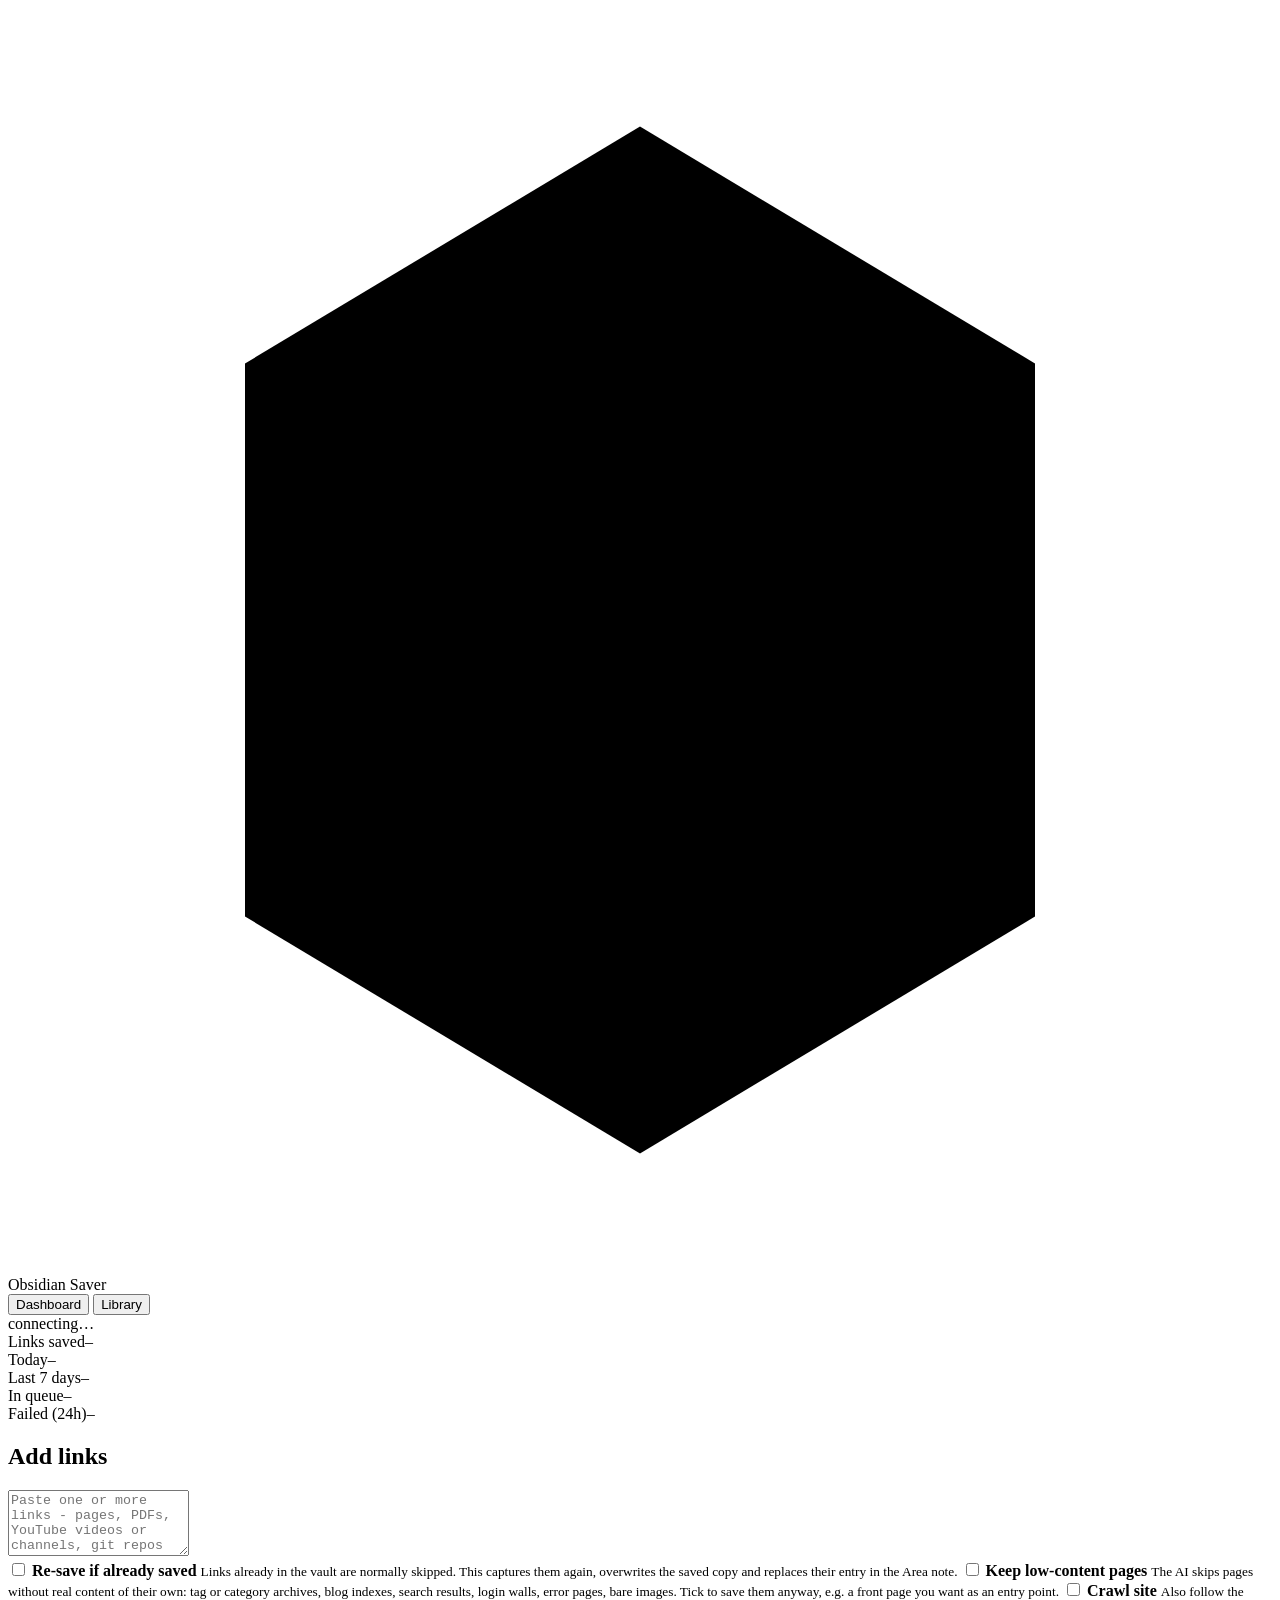
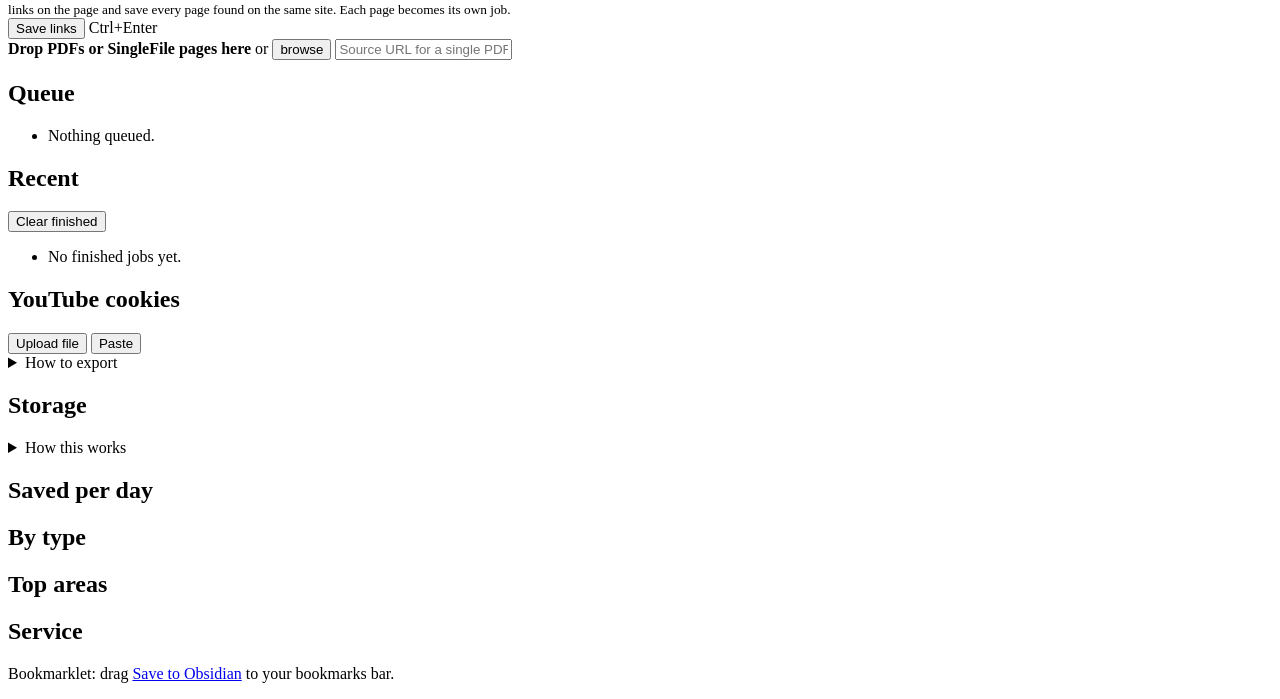
==== saver/static/index.html @ d614420c "Flatten the repository: service at the root, skill under skills/ - The service (Dockerfile, compose " ====
<!doctype html>
<html lang="en">
<head>
  <meta charset="utf-8">
  <meta name="viewport" content="width=device-width, initial-scale=1">
  <title>Obsidian Saver</title>
  <link rel="icon" href="data:image/svg+xml,%3Csvg xmlns='http://www.w3.org/2000/svg' viewBox='0 0 32 32'%3E%3Cpath d='M16 3l10 6v14l-10 6-10-6V9z' fill='%237f6df2'/%3E%3Cpath d='M16 9v14M11 18l5 5 5-5' stroke='white' stroke-width='2.4' fill='none' stroke-linecap='round' stroke-linejoin='round'/%3E%3C/svg%3E">
  <link rel="stylesheet" href="/static/style.css">
</head>
<body>
  <header class="topbar">
    <div class="brand">
      <svg viewBox="0 0 32 32" aria-hidden="true"><path d="M16 3l10 6v14l-10 6-10-6V9z"/><path class="arrow" d="M16 9v14M11 18l5 5 5-5"/></svg>
      <span>Obsidian Saver</span>
    </div>
    <nav class="tabs" role="tablist">
      <button class="tab active" data-tab="dashboard" role="tab">Dashboard</button>
      <button class="tab" data-tab="library" role="tab">Library</button>
    </nav>
    <div class="status">
      <span id="status-pill" class="pill">connecting…</span>
      <button id="pause-btn" class="btn ghost small" hidden>Pause</button>
    </div>
  </header>

  <main>
    <section id="dashboard" class="view">
      <div class="stats" id="stats">
        <div class="stat hero"><span class="label">Links saved</span><span class="value" id="stat-total">–</span><span class="sub" id="stat-last"></span></div>
        <div class="stat"><span class="label">Today</span><span class="value" id="stat-today">–</span></div>
        <div class="stat"><span class="label">Last 7 days</span><span class="value" id="stat-week">–</span></div>
        <div class="stat"><span class="label">In queue</span><span class="value" id="stat-queue">–</span><span class="sub" id="stat-running"></span></div>
        <div class="stat"><span class="label">Failed (24h)</span><span class="value" id="stat-failed">–</span></div>
      </div>

      <div class="grid">
        <div class="col-main">
          <section class="card" id="submit-card">
            <h2>Add links</h2>
            <form id="submit-form">
              <textarea id="urls" rows="4" placeholder="Paste one or more links - pages, PDFs, YouTube videos or channels, git repos or GitHub users, media.ccc.de talks" spellcheck="false"></textarea>
              <div class="options">
                <label class="option">
                  <input type="checkbox" id="opt-force">
                  <span><strong>Re-save if already saved</strong>
                    <small>Links already in the vault are normally skipped. This captures them again, overwrites the saved copy and replaces their entry in the Area note.</small></span>
                </label>
                <label class="option">
                  <input type="checkbox" id="opt-thin">
                  <span><strong>Keep low-content pages</strong>
                    <small>The AI skips pages without real content of their own: tag or category archives, blog indexes, search results, login walls, error pages, bare images. Tick to save them anyway, e.g. a front page you want as an entry point.</small></span>
                </label>
                <label class="option">
                  <input type="checkbox" id="opt-crawl">
                  <span><strong>Crawl site</strong>
                    <small>Also follow the links on the page and save every page found on the same site. Each page becomes its own job.</small></span>
                </label>
              </div>
              <div class="crawl-options" id="crawl-options" hidden>
                <label>Depth <input type="number" id="crawl-depth" min="0" max="10" value="3">
                  <small>Link hops from the start page (1 = only pages it links to)</small></label>
                <label>Max pages <input type="number" id="crawl-pages" min="1" max="5000" value="50">
                  <small>Stop after this many pages</small></label>
                <label>Scope
                  <select id="crawl-scope"><option value="path">Below start page</option><option value="domain">Whole site</option></select>
                  <small>Below start page: after the first hop, only URLs under the start page's folder</small></label>
                <label class="check pdf-only"><input type="checkbox" id="crawl-pdf"> <span>PDFs only
                  <small>Save only PDFs; HTML pages are just used to find them</small></span></label>
              </div>
              <div class="actions">
                <button type="submit" class="btn primary" id="submit-btn">Save links</button>
                <span class="hint">Ctrl+Enter</span>
              </div>
            </form>
            <div id="dropzone" class="dropzone" tabindex="0">
              <input type="file" id="file-input" multiple accept=".pdf,.html,.htm" hidden>
              <strong>Drop PDFs or SingleFile pages here</strong>
              <span>or <button type="button" class="linkish" id="browse-btn">browse</button></span>
              <input type="url" id="file-source" placeholder="Source URL for a single PDF (optional)">
            </div>
            <ul id="submit-results" class="results"></ul>
          </section>

          <section class="card">
            <div class="card-head">
              <h2>Queue</h2>
              <span class="muted" id="queue-summary"></span>
            </div>
            <ul id="active-jobs" class="jobs"><li class="empty">Nothing queued.</li></ul>
          </section>

          <section class="card">
            <div class="card-head">
              <h2>Recent</h2>
              <button class="btn ghost small" id="clear-btn">Clear finished</button>
            </div>
            <ul id="recent-jobs" class="jobs"><li class="empty">No finished jobs yet.</li></ul>
          </section>
        </div>

        <aside class="col-side">
          <section class="card" id="cookies-card">
            <h2>YouTube cookies</h2>
            <div id="cookie-status" class="cookie-status"></div>
            <div class="cookie-actions">
              <input type="file" id="cookie-file" accept=".txt,.json,text/plain,application/json" hidden>
              <button type="button" class="btn ghost small" id="cookie-upload">Upload file</button>
              <button type="button" class="btn ghost small" id="cookie-paste">Paste</button>
              <button type="button" class="btn ghost small danger" id="cookie-remove" hidden>Remove</button>
            </div>
            <form id="cookie-form" hidden>
              <textarea id="cookie-text" rows="5" spellcheck="false" placeholder="# Netscape HTTP Cookie File&#10;.youtube.com&#9;TRUE&#9;/&#9;TRUE&#9;…   (or Cookie-Editor JSON)"></textarea>
              <div class="actions">
                <button type="submit" class="btn primary small">Save cookies</button>
                <button type="button" class="btn ghost small" id="cookie-cancel">Cancel</button>
              </div>
            </form>
            <p id="cookie-message" class="cookie-message" hidden></p>
            <details class="hint-text">
              <summary>How to export</summary>
              <p class="muted">Log in to YouTube in a private window, export with a cookies.txt extension (Netscape format) or Cookie-Editor (JSON), then close the window - YouTube rotates the cookies of sessions that stay open. Stored in <code>/config</code> (mode 600); values are never shown.</p>
            </details>
          </section>
          <section class="card" id="storage-card">
            <h2>Storage</h2>
            <div id="storage-status" class="cookie-status"></div>
            <div class="cookie-actions" id="storage-actions" hidden>
              <button type="button" class="btn ghost small" id="repos-update" title="git pull every stored clone and refresh the README copies">Update repos</button>
              <a class="btn ghost small" href="/blobs/" target="_blank" rel="noopener">Browse</a>
            </div>
            <details class="hint-text">
              <summary>How this works</summary>
              <p class="muted">Videos and full git clones are stored outside the vault and served by this service. The vault keeps what's small and searchable: each repo's README (whole gists), every transcript and subtitle file, and an <code>.offloaded</code> marker with the link. Notes link to a watch page (with subtitles, <code>?t=</code> for a start time) or the repo's file listing.</p>
            </details>
          </section>
          <section class="card">
            <h2>Saved per day</h2>
            <div id="chart" class="chart" role="img" aria-label="Links saved per day, last 30 days"></div>
          </section>
          <section class="card">
            <h2>By type</h2>
            <ul id="kinds" class="bars"></ul>
          </section>
          <section class="card">
            <h2>Top areas</h2>
            <ul id="areas" class="bars"></ul>
          </section>
          <section class="card small-print">
            <h2>Service</h2>
            <dl id="service-info"></dl>
            <p class="muted">Bookmarklet: drag <a id="bookmarklet" class="bookmarklet" href="#">Save to Obsidian</a> to your bookmarks bar.</p>
          </section>
        </aside>
      </div>
    </section>

    <section id="library" class="view" hidden>
      <section class="card">
        <div class="library-bar">
          <input type="search" id="lib-q" placeholder="Search URL, note, tags or summary…">
          <select id="lib-kind">
            <option value="">All types</option>
            <option value="page">Pages</option>
            <option value="git">Repos</option>
            <option value="pdf">PDFs</option>
            <option value="youtube">YouTube</option>
            <option value="video">Talks</option>
          </select>
          <span class="muted" id="lib-count"></span>
        </div>
        <ul id="lib-list" class="entries"></ul>
        <div class="center"><button class="btn ghost" id="lib-more" hidden>Load more</button></div>
      </section>
    </section>
  </main>

  <dialog id="token-dialog">
    <form method="dialog" id="token-form">
      <h2>API token</h2>
      <p class="muted">This service requires a token (the API_TOKEN it was started with).</p>
      <input type="password" id="token-input" autocomplete="current-password" required>
      <div class="actions"><button class="btn primary" value="ok">Continue</button></div>
    </form>
  </dialog>

  <script src="/static/app.js"></script>
</body>
</html>
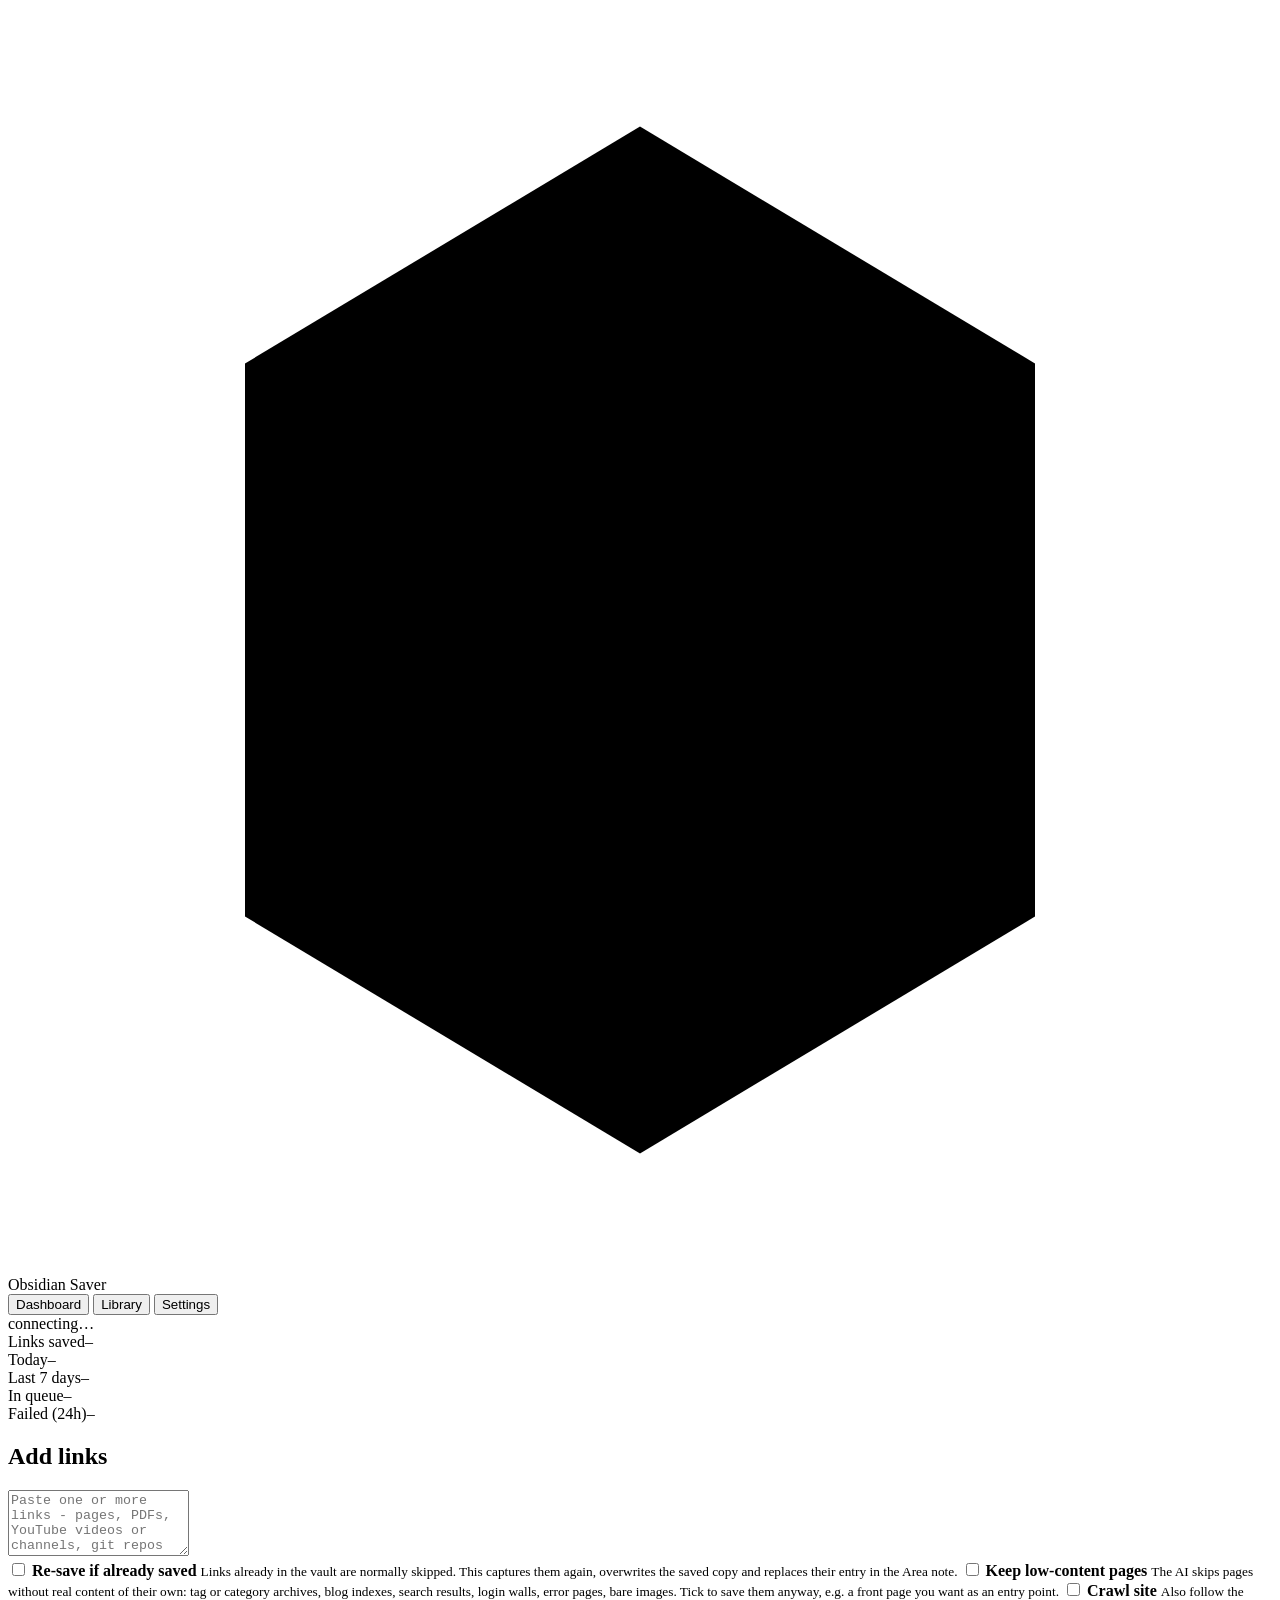
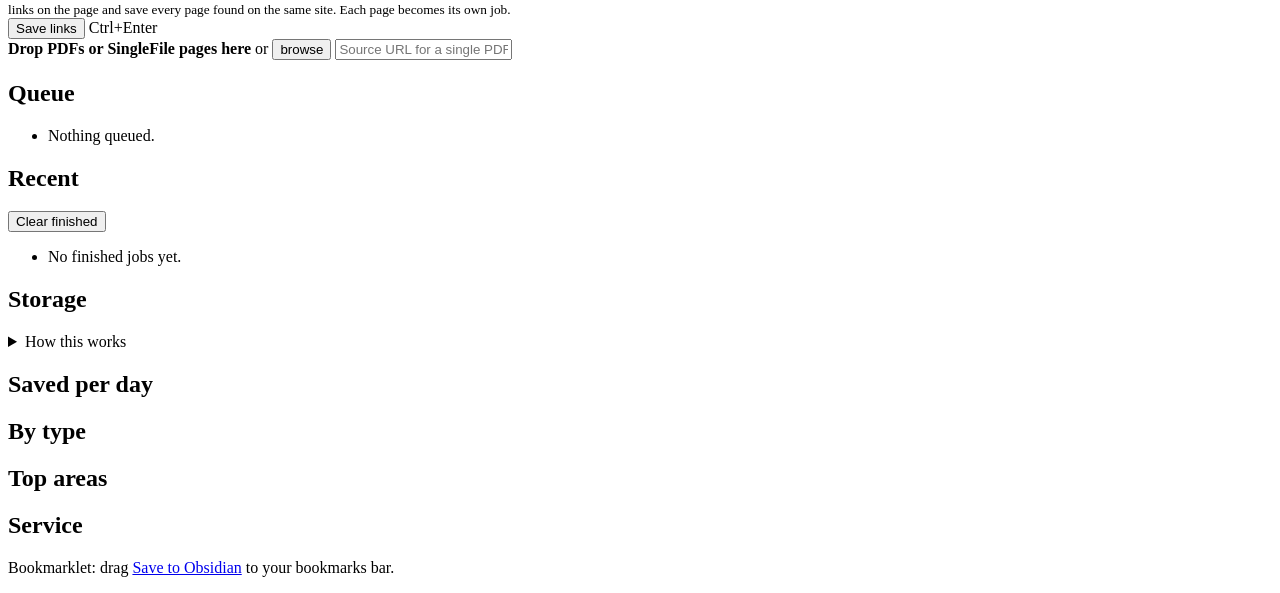
==== commit 4aa121ff: "Settings tab: LLM backends, model and Whisper settings, cookies The web UI gets a Settings tab. The " ====
--- a/saver/static/index.html
+++ b/saver/static/index.html
@@ -16,7 +16,10 @@
     <nav class="tabs" role="tablist">
       <button class="tab active" data-tab="dashboard" role="tab">Dashboard</button>
       <button class="tab" data-tab="library" role="tab">Library</button>
+      <button class="tab" data-tab="settings" role="tab">Settings</button>
     </nav>
+    <a class="nav-link" id="storage-link" href="/blobs/" target="_blank" rel="noopener"
+       title="Browse the blob store: videos and git clones" hidden>Storage ↗</a>
     <div class="status">
       <span id="status-pill" class="pill">connecting…</span>
       <button id="pause-btn" class="btn ghost small" hidden>Pause</button>
@@ -66,6 +69,9 @@
                   <small>Below start page: after the first hop, only URLs under the start page's folder</small></label>
                 <label class="check pdf-only"><input type="checkbox" id="crawl-pdf"> <span>PDFs only
                   <small>Save only PDFs; HTML pages are just used to find them</small></span></label>
+                <label class="extra-hosts">Also follow links to <input type="text" id="crawl-hosts"
+                    placeholder="blog.example.org, other.example.org" autocomplete="off" spellcheck="false">
+                  <small>Other sites the start page links to: those pages are saved too, but not crawled further</small></label>
               </div>
               <div class="actions">
                 <button type="submit" class="btn primary" id="submit-btn">Save links</button>
@@ -99,28 +105,6 @@
         </div>
 
         <aside class="col-side">
-          <section class="card" id="cookies-card">
-            <h2>YouTube cookies</h2>
-            <div id="cookie-status" class="cookie-status"></div>
-            <div class="cookie-actions">
-              <input type="file" id="cookie-file" accept=".txt,.json,text/plain,application/json" hidden>
-              <button type="button" class="btn ghost small" id="cookie-upload">Upload file</button>
-              <button type="button" class="btn ghost small" id="cookie-paste">Paste</button>
-              <button type="button" class="btn ghost small danger" id="cookie-remove" hidden>Remove</button>
-            </div>
-            <form id="cookie-form" hidden>
-              <textarea id="cookie-text" rows="5" spellcheck="false" placeholder="# Netscape HTTP Cookie File&#10;.youtube.com&#9;TRUE&#9;/&#9;TRUE&#9;…   (or Cookie-Editor JSON)"></textarea>
-              <div class="actions">
-                <button type="submit" class="btn primary small">Save cookies</button>
-                <button type="button" class="btn ghost small" id="cookie-cancel">Cancel</button>
-              </div>
-            </form>
-            <p id="cookie-message" class="cookie-message" hidden></p>
-            <details class="hint-text">
-              <summary>How to export</summary>
-              <p class="muted">Log in to YouTube in a private window, export with a cookies.txt extension (Netscape format) or Cookie-Editor (JSON), then close the window - YouTube rotates the cookies of sessions that stay open. Stored in <code>/config</code> (mode 600); values are never shown.</p>
-            </details>
-          </section>
           <section class="card" id="storage-card">
             <h2>Storage</h2>
             <div id="storage-status" class="cookie-status"></div>
@@ -172,6 +156,120 @@
         <div class="center"><button class="btn ghost" id="lib-more" hidden>Load more</button></div>
       </section>
     </section>
+
+    <section id="settings" class="view" hidden>
+      <div class="grid">
+        <div class="col-main">
+          <section class="card settings-card" id="llm-card">
+            <div class="card-head">
+              <h2>LLM</h2>
+              <span class="muted small-text" id="llm-effective"></span>
+            </div>
+            <p class="muted small-text">Tags, summarizes and files every saved link. Changes apply to the next request; jobs already running finish with the old settings.</p>
+            <form id="llm-form" class="settings-form" autocomplete="off">
+              <label>Provider
+                <select data-setting="llm_provider">
+                  <option value="ollama">Ollama</option>
+                  <option value="openai">OpenAI-compatible API</option>
+                  <option value="anthropic">Anthropic</option>
+                </select></label>
+              <label>Base URL
+                <input type="url" data-setting="llm_url" spellcheck="false">
+                <small id="llm-url-hint">Empty uses the provider's default.</small></label>
+              <label class="wide">Model
+                <span class="input-row">
+                  <input type="text" data-setting="llm_model" list="llm-models" spellcheck="false" required>
+                  <button type="button" class="btn ghost small" id="llm-load-models">Load models</button>
+                </span>
+                <datalist id="llm-models"></datalist>
+                <small id="llm-models-hint"></small></label>
+              <label class="wide">API key
+                <input type="password" data-setting="llm_api_key" autocomplete="new-password" spellcheck="false">
+                <small id="llm-key-hint"></small>
+                <span class="check" id="llm-key-clear-wrap" hidden><input type="checkbox" id="llm-key-clear"> Remove the stored key</span></label>
+              <label>Temperature
+                <input type="number" data-setting="llm_temperature" min="0" max="2" step="0.05">
+                <small>Low keeps tags and filing stable. Empty sends none (some hosted reasoning models only accept their default).</small></label>
+              <label>Timeout (seconds)
+                <input type="number" data-setting="llm_timeout" min="1" max="3600">
+                <small>Per request. A model being loaded can take minutes.</small></label>
+              <label class="ollama-only">Context window (tokens)
+                <input type="number" data-setting="ollama_num_ctx" min="0" step="1024">
+                <small>Filing sends the whole Areas/ tree; Ollama's own default would cut it silently. 0 leaves it to Ollama.</small></label>
+              <label class="check ollama-only"><input type="checkbox" data-setting="ollama_think">
+                <span>Thinking<small>Let a reasoning model think first. Slower; the answers are short JSON.</small></span></label>
+              <div class="actions wide">
+                <button type="submit" class="btn primary small">Save</button>
+                <button type="button" class="btn ghost small" id="llm-test">Test</button>
+                <button type="button" class="btn ghost small" data-reset="llm">Reset to environment</button>
+              </div>
+            </form>
+            <p class="cookie-message" id="llm-message" hidden></p>
+          </section>
+
+          <section class="card settings-card" id="whisper-card">
+            <div class="card-head">
+              <h2>Whisper</h2>
+              <span class="muted small-text" id="whisper-state"></span>
+            </div>
+            <p class="muted small-text">Transcribes videos with faster-whisper. A new model is downloaded into <code>/config/models</code> on the next transcription.</p>
+            <form id="whisper-form" class="settings-form" autocomplete="off">
+              <label class="check wide"><input type="checkbox" data-setting="whisper_enabled">
+                <span>Transcribe videos<small>Off: videos are saved and filed by their description only.</small></span></label>
+              <label>Model
+                <input type="text" data-setting="whisper_model" list="whisper-models" spellcheck="false" required>
+                <datalist id="whisper-models"></datalist>
+                <small>large-v3 is the most accurate, large-v3-turbo much faster; small or medium suit a CPU.</small></label>
+              <label>Device
+                <select data-setting="whisper_device"><option value="auto">Auto (GPU if available)</option><option value="cuda">GPU (CUDA)</option><option value="cpu">CPU</option></select></label>
+              <label>Compute type
+                <select data-setting="whisper_compute_type"></select>
+                <small>Auto: float16 on a GPU, int8 on the CPU. int8_float16 roughly halves VRAM.</small></label>
+              <label>Batch size
+                <input type="number" data-setting="whisper_batch_size" min="1" max="128">
+                <small>Lower it if VRAM is tight; 1 transcribes sequentially.</small></label>
+              <label>Unload after (seconds idle)
+                <input type="number" data-setting="whisper_unload_after" min="0">
+                <small>Frees the GPU for the LLM. 0 keeps the model loaded.</small></label>
+              <div class="actions wide">
+                <button type="submit" class="btn primary small">Save</button>
+                <button type="button" class="btn ghost small" data-reset="whisper">Reset to environment</button>
+              </div>
+            </form>
+            <p class="cookie-message" id="whisper-message" hidden></p>
+          </section>
+        </div>
+
+        <aside class="col-side">
+          <section class="card" id="cookies-card">
+            <h2>YouTube cookies</h2>
+            <div id="cookie-status" class="cookie-status"></div>
+            <div class="cookie-actions">
+              <input type="file" id="cookie-file" accept=".txt,.json,text/plain,application/json" hidden>
+              <button type="button" class="btn ghost small" id="cookie-upload">Upload file</button>
+              <button type="button" class="btn ghost small" id="cookie-paste">Paste</button>
+              <button type="button" class="btn ghost small danger" id="cookie-remove" hidden>Remove</button>
+            </div>
+            <form id="cookie-form" hidden>
+              <textarea id="cookie-text" rows="5" spellcheck="false" placeholder="# Netscape HTTP Cookie File&#10;.youtube.com&#9;TRUE&#9;/&#9;TRUE&#9;…   (or Cookie-Editor JSON)"></textarea>
+              <div class="actions">
+                <button type="submit" class="btn primary small">Save cookies</button>
+                <button type="button" class="btn ghost small" id="cookie-cancel">Cancel</button>
+              </div>
+            </form>
+            <p id="cookie-message" class="cookie-message" hidden></p>
+            <details class="hint-text">
+              <summary>How to export</summary>
+              <p class="muted">Log in to YouTube in a private window, export with a cookies.txt extension (Netscape format) or Cookie-Editor (JSON), then close the window - YouTube rotates the cookies of sessions that stay open. Stored in <code>/config</code> (mode 600); values are never shown.</p>
+            </details>
+          </section>
+          <section class="card small-print">
+            <h2>Where settings live</h2>
+            <p class="muted">Environment variables are the defaults. What you change here is stored in <code id="settings-path">/config/settings.json</code> and wins over them; a field marked <em>set here</em> shows what the environment says. Paths, the API token and storage stay environment-only.</p>
+          </section>
+        </aside>
+      </div>
+    </section>
   </main>
 
   <dialog id="token-dialog">
